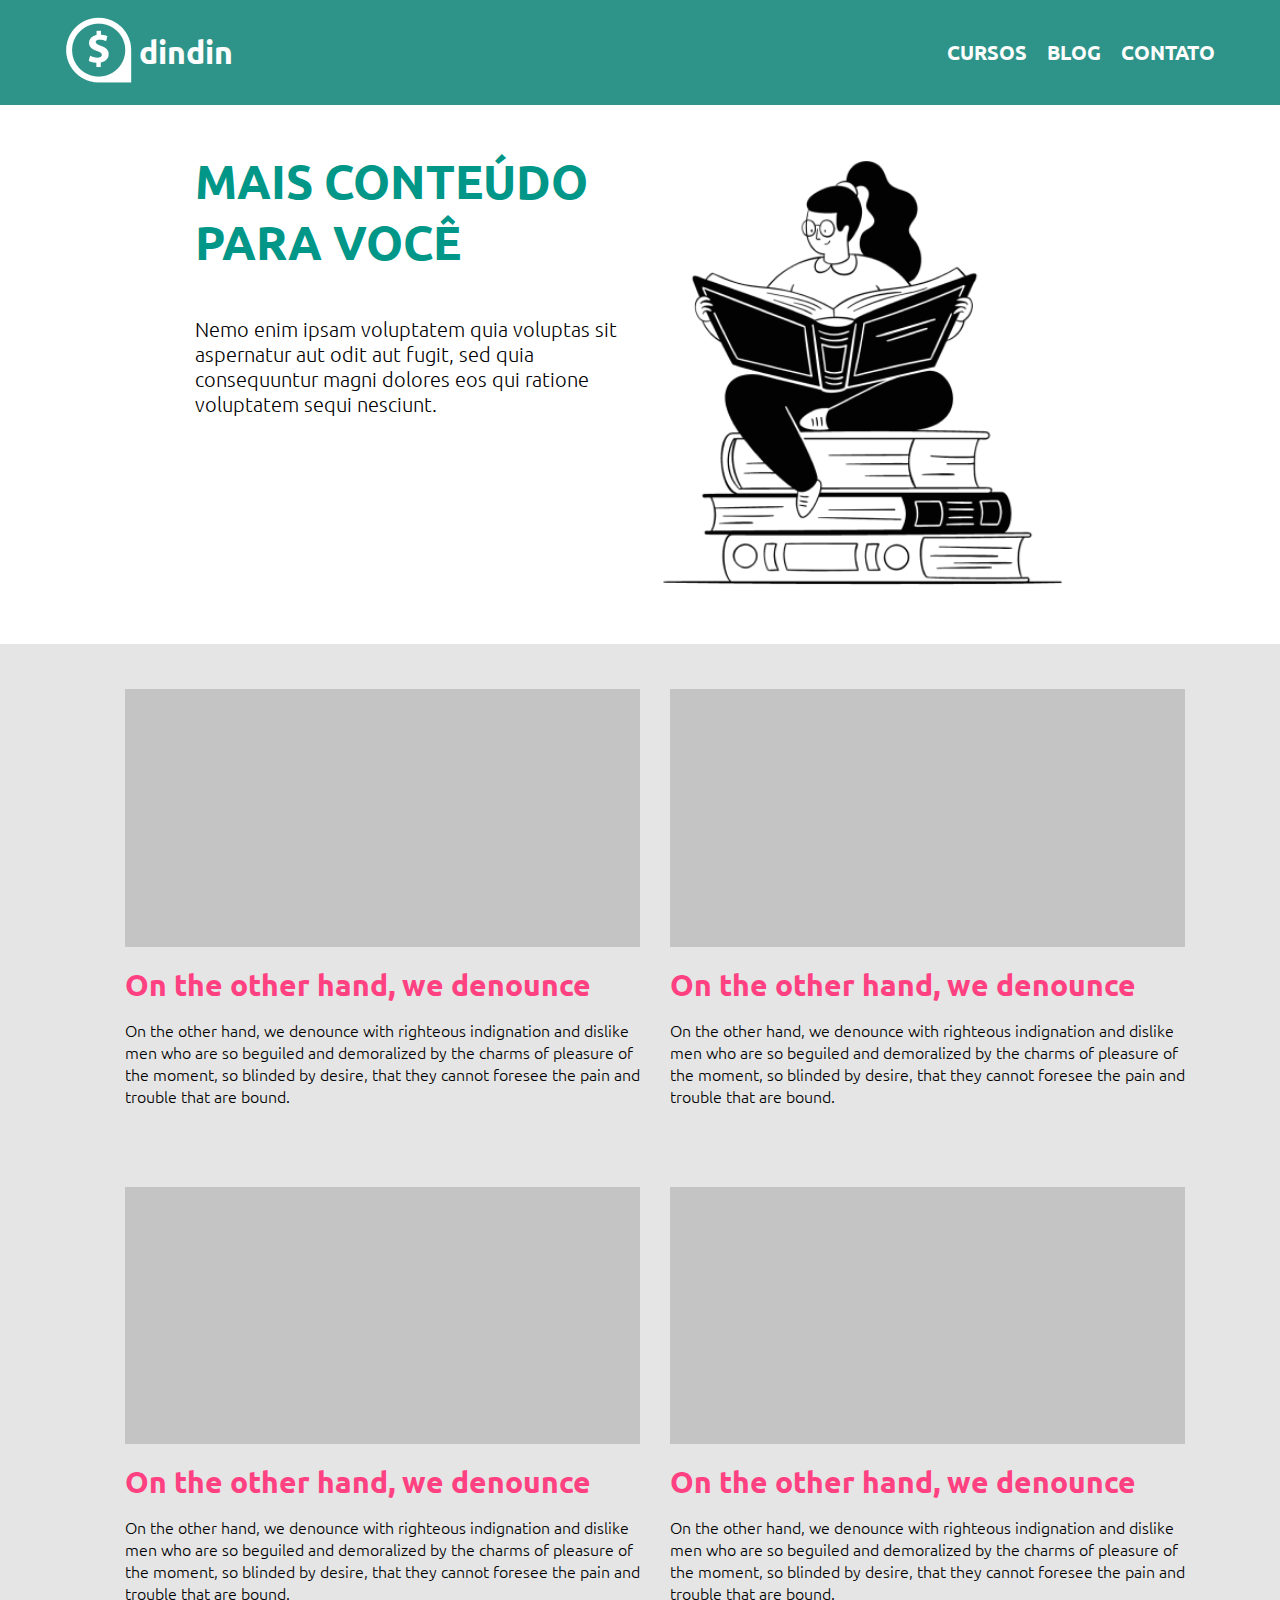
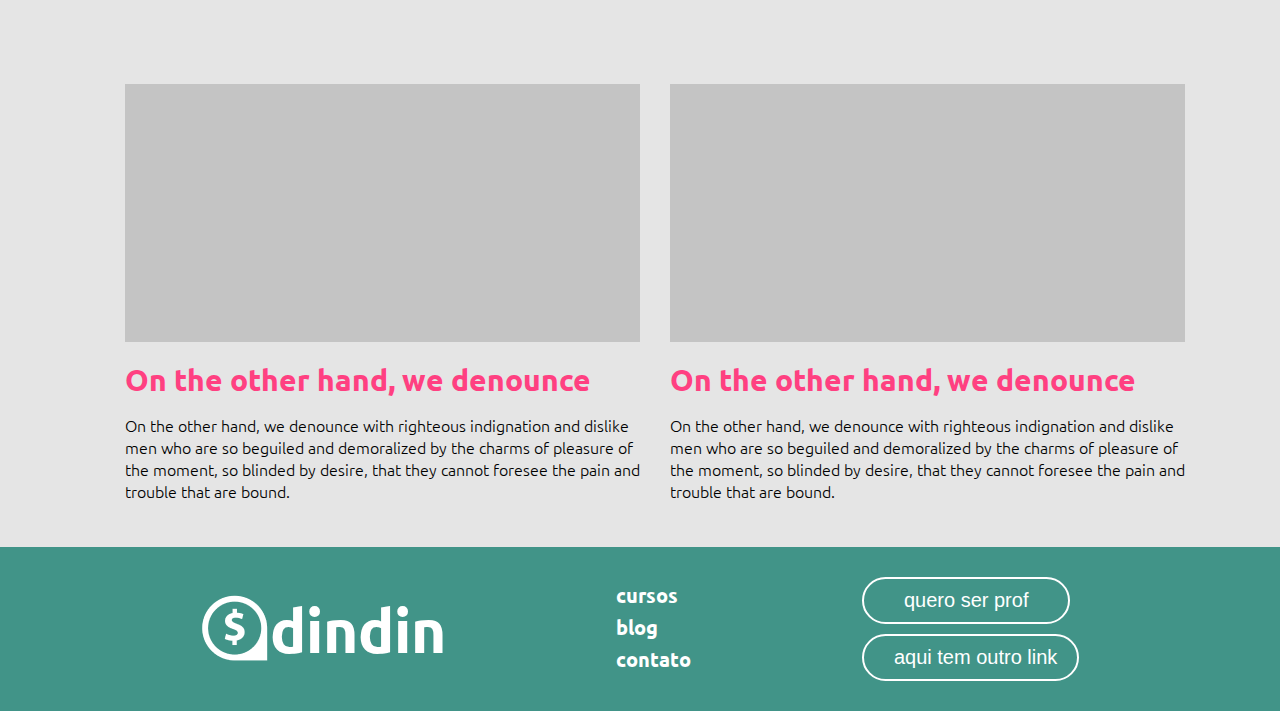
==== pages/blog.html @ 81b2aafb "Atualizando a page blog" ====
<!DOCTYPE html>
<html lang="pt-br">
<head>
    <meta charset="UTF-8">
    <meta http-equiv="X-UA-Compatible" content="IE=edge">
    <meta name="viewport" content="width=device-width, initial-scale=1.0">
    <title>
        Blog - Dindin
    </title>
    <link rel="stylesheet" href="../css/header.css">
    <link rel="stylesheet" href="../css/footer.css">
    <link rel="stylesheet" href="../css/pages-css/blog.css">
    <link rel="stylesheet" href="../css/menu-mobile.css">
    <link rel="stylesheet" href="../css/responsividade.css">
</head>
<body>
    <!-- Header -->
    <header>
        <div class="header-imagem">
            <a href="../index.html">
                <img src="../image/dindin-logo.png" alt="Logo - Dindin"/>
            </a>
            <h1>dindin</h1>
        </div>

        <div class="header-menu" id="nav">
            <button aria-label="Abrir Menu" id="btn-mobile" aria-haspopup="true" aria-controls="menu" aria-expanded="false">
                <span id="hamburguer"></span>
            </button>

            <ul class="lista-header-menu" id="menu" role="menu">
                <li>
                    <a href="cursos.html">Cursos</a>
                </li>
                <li>
                    <a href="blog.html">Blog</a>
                </li>
                <li>
                    <a href="contato.html">Contato</a>
                </li>
            </ul>
        </div>
    </header>
    <!-- Header -->

    <!-- Section - Espaço acima -->
    <section class="topo-blog">
        <div class="escopo-topo-blog">
            <div class="escopo-topo-blog-informacoes">
                <h1>Mais conteúdo para você</h1>
                <p>
                    Nemo enim ipsam voluptatem quia voluptas sit aspernatur aut odit aut fugit, sed quia consequuntur magni dolores eos qui ratione voluptatem sequi nesciunt. 
                </p>
            </div>

            <div class="escopo-topo-blog-imagem">
                <img src="../image/blog/imagem-header-blog.png" width="100%">
            </div>
        </div>
    </section>
    <!-- Section - Espaço acima -->


    <!-- Section - Assuntos do blog -->
    <section class="assuntos-blog">
        <div class="escopo-assuntos-blog">
            <div class="assunto-blog">
                <img src="../image/blog/imagem-assuntos-blog.png">
                <h1>On the other hand, we denounce</h1>
                <p>
                    On the other hand, we denounce with righteous indignation and dislike men who are so beguiled and demoralized by the charms of pleasure of the moment, so blinded by desire, that they cannot foresee the pain and trouble that are bound.
                </p>
            </div>

            <div class="assunto-blog">
                <img src="../image/blog/imagem-assuntos-blog.png">
                <h1>On the other hand, we denounce</h1>
                <p>
                    On the other hand, we denounce with righteous indignation and dislike men who are so beguiled and demoralized by the charms of pleasure of the moment, so blinded by desire, that they cannot foresee the pain and trouble that are bound.
                </p>
            </div>

            <div class="assunto-blog">
                <img src="../image/blog/imagem-assuntos-blog.png">
                <h1>On the other hand, we denounce</h1>
                <p>
                    On the other hand, we denounce with righteous indignation and dislike men who are so beguiled and demoralized by the charms of pleasure of the moment, so blinded by desire, that they cannot foresee the pain and trouble that are bound.
                </p>
            </div>
            
            <div class="assunto-blog">
                <img src="../image/blog/imagem-assuntos-blog.png">
                <h1>On the other hand, we denounce</h1>
                <p>
                    On the other hand, we denounce with righteous indignation and dislike men who are so beguiled and demoralized by the charms of pleasure of the moment, so blinded by desire, that they cannot foresee the pain and trouble that are bound.
                </p>
            </div>

            <div class="assunto-blog">
                <img src="../image/blog/imagem-assuntos-blog.png">
                <h1>On the other hand, we denounce</h1>
                <p>
                    On the other hand, we denounce with righteous indignation and dislike men who are so beguiled and demoralized by the charms of pleasure of the moment, so blinded by desire, that they cannot foresee the pain and trouble that are bound.
                </p>
            </div>

            <div class="assunto-blog">
                <img src="../image/blog/imagem-assuntos-blog.png">
                <h1>On the other hand, we denounce</h1>
                <p>
                    On the other hand, we denounce with righteous indignation and dislike men who are so beguiled and demoralized by the charms of pleasure of the moment, so blinded by desire, that they cannot foresee the pain and trouble that are bound.
                </p>
            </div>
        </div>
    </section>
    <!-- Section - Assuntos do blog -->

    <!-- Footer -->
    <footer>
        <div class="footer-logo">
            <img src="../image/dindin-logo.png"/>
            <h1>dindin</h1>
        </div>

        <div class="footer-links">
            <ul class="lista-footer-links">
                <li>
                    <a href="cursos.html">cursos</a>
                </li>
                <li>
                    <a href="blog.html">blog</a>
                </li>
                <li>
                    <a href="contato.html">contato</a>
                </li>
            </ul>
        </div>

        <div class="footer-botoes">
            <ul class="lista-footer-botoes">
                <li>
                    <a href="#">
                        <button class="professor">
                            quero ser prof
                        </button>
                    </a>
                </li>

                <li>
                    <a href="#">
                        <button class="outro-link">
                            aqui tem outro link
                        </button>
                    </a>
                </li>
            </ul>
        </div>
    </footer>
    <!-- Footer -->

    <script src="../js/script.js"></script>
</body>
</html>
---- css/header.css ----
@import url('https://fonts.googleapis.com/css2?family=Ubuntu:ital,wght@0,700;1,300&display=swap');

*{
    padding: 0; margin: 0;
    box-sizing: border-box;
}
@font-face {
    font-family: Ubuntu;
    src: url("../fonts/Ubuntu-Light.ttf");
}
body{
    background-color: #FFFFFF;
    font-family: "Ubuntu", sans-serif;
    box-sizing: border-box;
}
header{
    background-color: #2E948A; display: flex;
    justify-content: space-between; align-items: center;
    padding: 15px; flex-wrap: wrap; 
    font-weight: bold;
}
header .header-imagem{
    display: flex; align-items: center;
    margin-left: 50px; 
}
header .header-imagem h1{
    color: #FDFDFD; margin-left: 5px; 
}
header .header-menu{
    margin-right: 50px; 
}
header .header-menu .lista-header-menu{
    list-style: none; display: flex; 
}
header .header-menu .lista-header-menu li a{
    text-decoration: none; color: #FDFDFD;
    font-size: 20px; text-transform: uppercase;
    margin-left: 20px; 
}
---- css/footer.css ----
/* Footer */
footer{
    background-color: #419488; display: flex;
    justify-content: space-evenly;
    padding: 30px; 
}
footer .footer-logo{
    display: flex; align-items: center;
    
}
footer .footer-logo h1{
    color: #FFFFFF; font-size: 60px;
    
}
footer .footer-links .lista-footer-links{
    list-style: none; 
}
footer .footer-links li{
    margin-top: 5px; 
}
footer .footer-links a{
    text-decoration: none; color: #FFFFFF;
    font-size: 20px; font-weight: bold;
}
footer .footer-botoes .lista-footer-botoes{
    list-style: none; 
}
footer .footer-botoes .lista-footer-botoes button{
    background-color: transparent; border: 2px solid #FFFFFF;
    color: #FFFFFF; border-radius: 62px;
    font-size: 20px; cursor: pointer;
}
footer .footer-botoes .lista-footer-botoes .professor{
    padding: 10px 40px 10px 40px;
}
footer .footer-botoes .lista-footer-botoes .outro-link{
    padding: 10px 20px 10px 30px;
    margin-top: 10px;
}
---- css/pages-css/blog.css ----
/* Seção header do blog */

.topo-blog{
    max-width: 900px; margin: 0 auto;
    margin-top: 40px; margin-bottom: 40px;
    padding: 5px;
}
.topo-blog .escopo-topo-blog{
    display: flex; flex-wrap: wrap;
}
.topo-blog .escopo-topo-blog > div{
    flex: 1 1 100px; 
}
.topo-blog .escopo-topo-blog .escopo-topo-blog-informacoes h1{
    font-size: 47px; color: #009688;
    text-transform: uppercase;
}
.topo-blog .escopo-topo-blog .escopo-topo-blog-informacoes p{
    font-size: 20px; margin-top: 45px;
}
.topo-blog .escopo-topo-blog .assunto-blog img{
    width: 100%;
}


/* Assuntos do blog */
.assuntos-blog{
    background-color: #E5E5E5;
}
.assuntos-blog .escopo-assuntos-blog{
    max-width: 1100px; margin: 0 auto;
    display: flex; flex-wrap: wrap;
    padding: 5px;
}
.assuntos-blog .escopo-assuntos-blog > div{
    flex: 1 1 400px; margin-bottom: 40px;
    margin-left: 30px; margin-top: 40px;
}
.assuntos-blog .escopo-assuntos-blog .assunto-blog img{
    width: 100%;
}
.assuntos-blog .escopo-assuntos-blog .assunto-blog h1{
    font-size: 30px; color: #FF4081;
    margin-top: 15px; margin-bottom: 15px;
}
---- css/menu-mobile.css ----
#btn-mobile{
    display: none;
}
@media(max-width:600px){
    #menu{
        display: block; position: absolute; width: 100%;
        top: 101.2px; right: 0px; background: #2E948A;
        transition: 0.6s; z-index: 1000; height: 0px;
        visibility: hidden; overflow-y: hidden;
    }
    #nav.active #menu{
        height: calc(100vh - 70px); visibility: visible;
        overflow-y: auto;
    }
    #menu a{
        padding: 1rem 0; margin: 0 1rem;
        border-bottom: 2px solid #FFFFFF;
        font-size: 30px;
    }
    #menu li{
       margin-top: 20px; margin-bottom: 15px;
    }
    #btn-mobile{
        display: flex; padding: 0.5rem 1rem; font-size: 2rem;
        border: none; background: transparent; cursor: pointer;
        gap: 0.5rem; color: #FFFFFF;
    }
    #hamburguer{
        border-top: 2px solid; width: 30px;
    }
    #hamburguer::after, #hamburguer::before{
        content: ""; display: block; width: 30px; height: 2px;
        background: currentColor; margin-top: 5px; transition: 0.3s;
        position: relative;
    }
    #nav.active #hamburguer{
        border-top-color: transparent;
    }
    #nav.active #hamburguer::before{
        transform: rotate(135deg);
    }
    #nav.active #hamburguer::after{
        transform: rotate(-135deg);
        top: -7px;
    }
}

@media(max-width:376px){
    #menu{
        display: block; position: absolute; width: 100%;
        top: 140px; right: 0px; background: #2E948A;
        transition: 0.6s; z-index: 1000; height: 0px;
        visibility: hidden; overflow-y: hidden;
    }
    #btn-mobile{
        margin-left: 120px;
        margin-top: 10px;
        text-align: center;
    }
}
---- css/responsividade.css ----
/* Responsividade */
@media(max-width:900px){
    .contato .escopo-geral-contato .imagem-contato img{
       margin: 0px; width: 100%;
    }
    .assuntos-blog .escopo-assuntos-blog > div{
        margin-left: 10px;
        margin-right: 10px;
        flex: 1 1 300px;
    }
}


@media(max-width: 701px){
    .apresentacao{
        flex-direction: column;
        padding: 5px; margin-top: 0px;
    }
    .conteudos-blog{
        flex-direction: column;
    }
    .apresentacao div{
        padding: 0px;
    }
    .falam-sobre-nos .mensagens-falam-sobre-nos{
        grid-template-columns: repeat(1, 1fr);
    }
    .cursos .selecao-cursos .selecao-cursos-imagem img{
        width: 300px;
    }
    .cursos .titulo-paragrafo-cursos h1{
        font-size: 70px;
    }
    .cursos .selecao-cursos .selecao-cursos-informacoes h1{
        font-size: 40px;
    }
    .cursos .selecao-cursos .selecao-cursos-informacoes p{
        font-size: 25px;
    }
    .cursos .selecao-cursos .selecao-cursos-informacoes .botao button{
        font-size: 30px;
    }
    .contato .escopo-geral-contato{
        flex-direction: column;
    }
    .contato .escopo-geral-contato .imagem-contato img{
       margin: 0px; width: 100%;
    }
    .contato .escopo-geral-contato form input, textarea{
        font-size: 20px;
    }
    .contato .escopo-geral-contato form .botao button{
        font-size: 25px;
    }
    .assuntos-blog .escopo-assuntos-blog > div{
        margin-left: 0px;
    }
    .topo-blog .escopo-topo-blog{
       flex-direction: column;
       margin-bottom: 50px;
    }
    .assuntos-blog .escopo-assuntos-blog > div{
        margin-left: 10px;
        margin-right: 10px;
    }
    footer{
        flex-direction: column;
        text-align: center;
    }
    footer div, .footer-logo{
        padding: 20px;
    }
    footer .footer-links .lista-footer-links li a, footer .footer-botoes .lista-footer-botoes button{
        font-size: 23px;
    }
}

@media(max-width:770px){
    .cursos .modelo-cursos h1{
        font-size: 35px;
    }
    .cursos .modelo-cursos p{
        font-size: 20px;
    }
    .cursos .modelo-cursos button{
        font-size: 30px;
    }

    .conteudos-blog .conteudo-blog h1{
        font-size: 35px;
    }
    .conteudos-blog .conteudo-blog p{
        font-size: 20px;
    }
    .conteudo-blog-botao button{
        font-size: 30px;
    }
}

@media(max-width:320px){
    .apresentacao .escopo-apresentacao h1{
        font-size: 50px;
    }
}
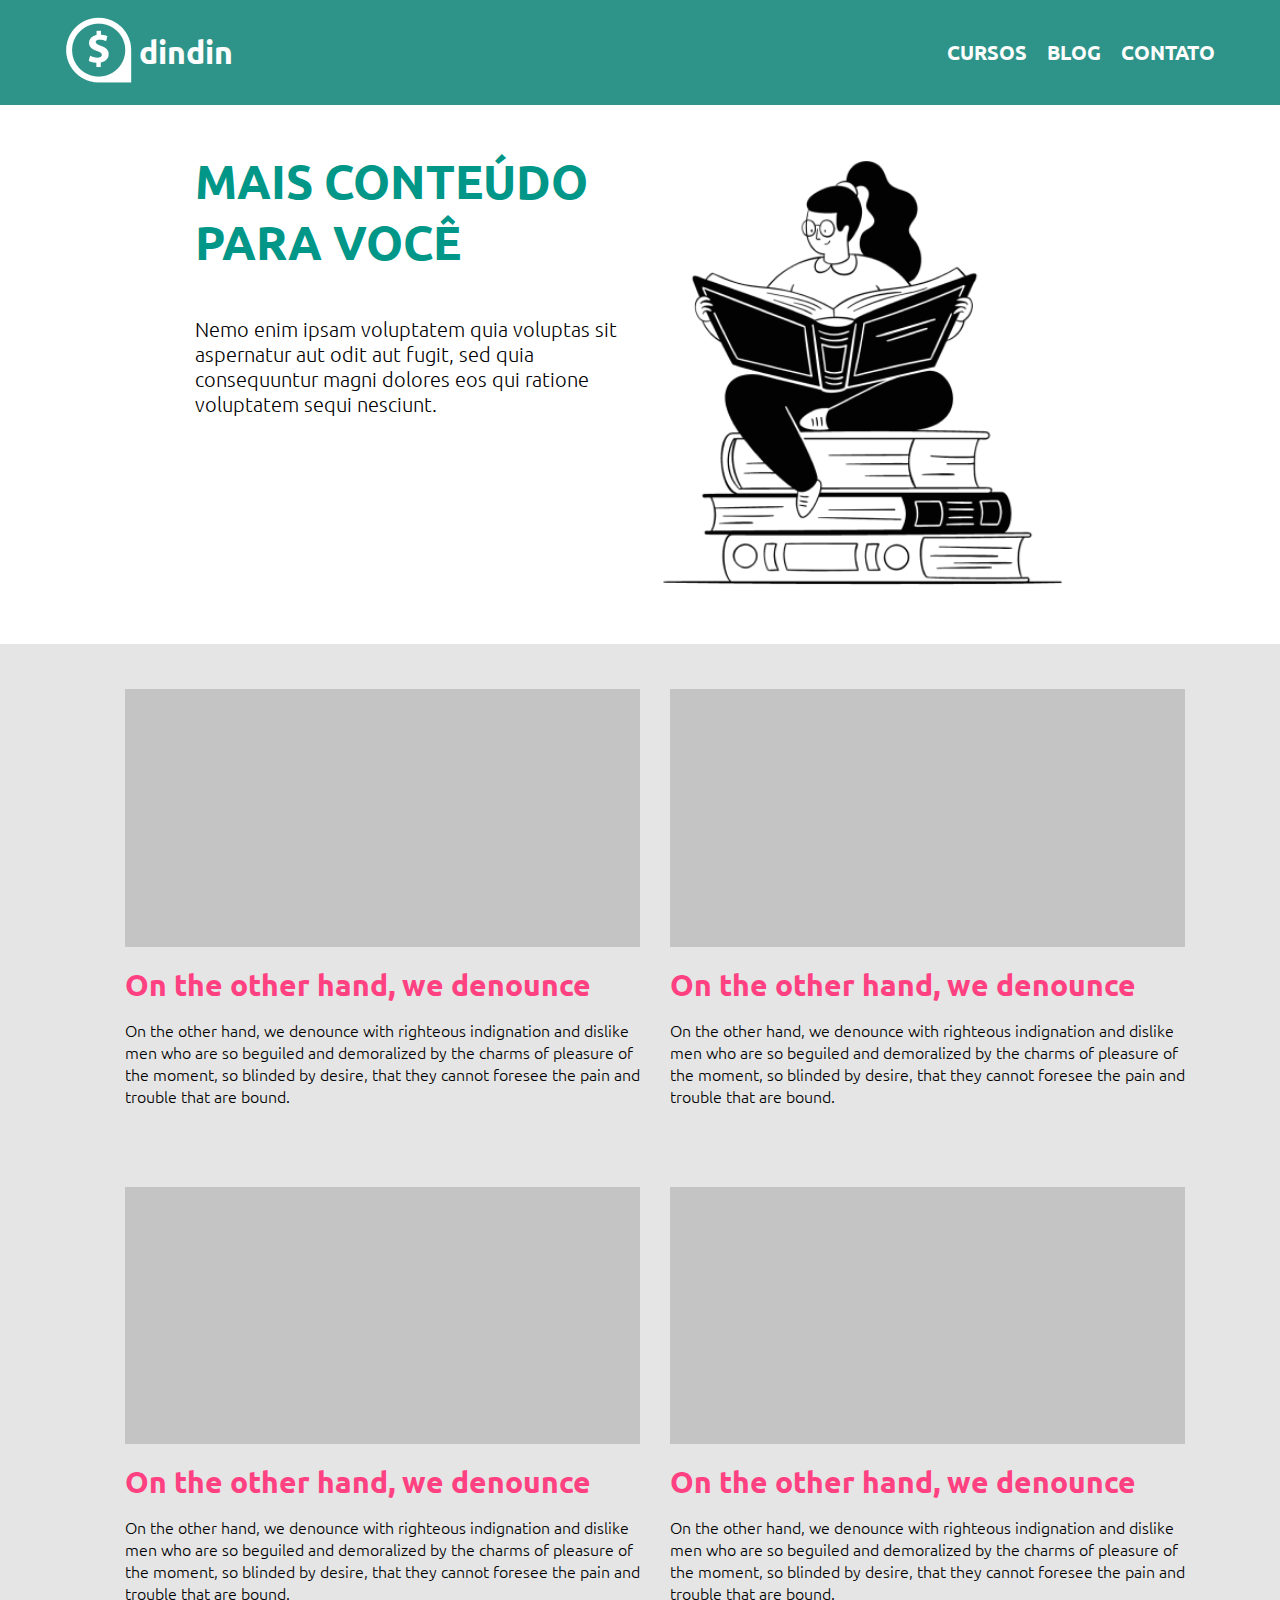
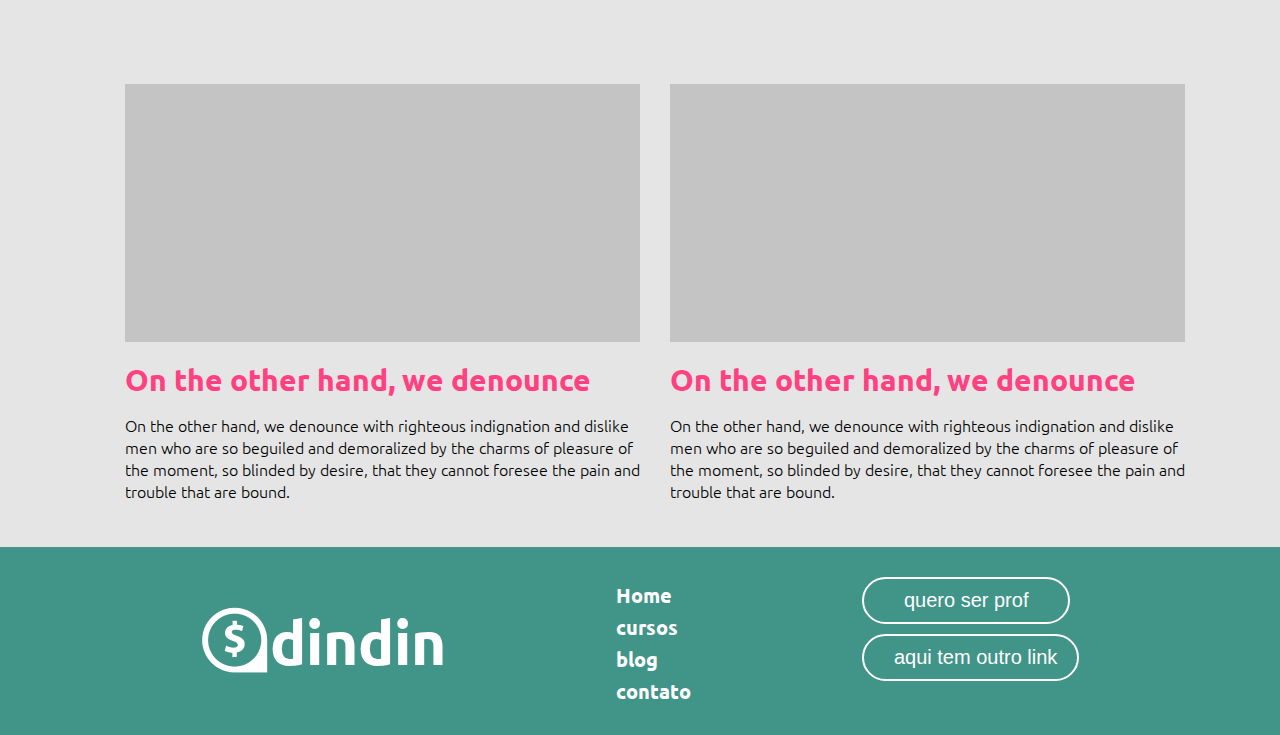
==== commit 062e2223: "Atualiazações finais do projeto" ====
--- a/pages/blog.html
+++ b/pages/blog.html
@@ -125,6 +125,9 @@
         <div class="footer-links">
             <ul class="lista-footer-links">
                 <li>
+                    <a href="../index.html">Home</a>
+                </li>
+                <li>
                     <a href="cursos.html">cursos</a>
                 </li>
                 <li>
--- a/css/responsividade.css
+++ b/css/responsividade.css
@@ -63,6 +63,27 @@
         margin-left: 10px;
         margin-right: 10px;
     }
+    main .investimento-iniciantes .escopo-investimento-iniciantes .investimento-iniciantes-informacoes h1{
+        font-size: 40px;
+    }
+    main .investimento-iniciantes .escopo-investimento-iniciantes{
+        flex-direction: column;
+    }
+    .curso-aulas .escopo-curso-aulas {
+        flex-direction: column;
+    }
+    .curso-aulas .escopo-curso-aulas .curso-aulas-video{
+        margin: 10px;
+    }
+    .curso-aulas .escopo-curso-aulas .curso-aulas-descricao{
+        margin: 20px; margin-bottom: 30px;
+    }
+    .investimento-iniciantes .escopo-investimento-iniciantes .investimento-iniciantes-informacoes h1{
+        font-size: 40px;
+    }
+    .investimento-iniciantes{
+        margin: 10px;
+    }
     footer{
         flex-direction: column;
         text-align: center;
